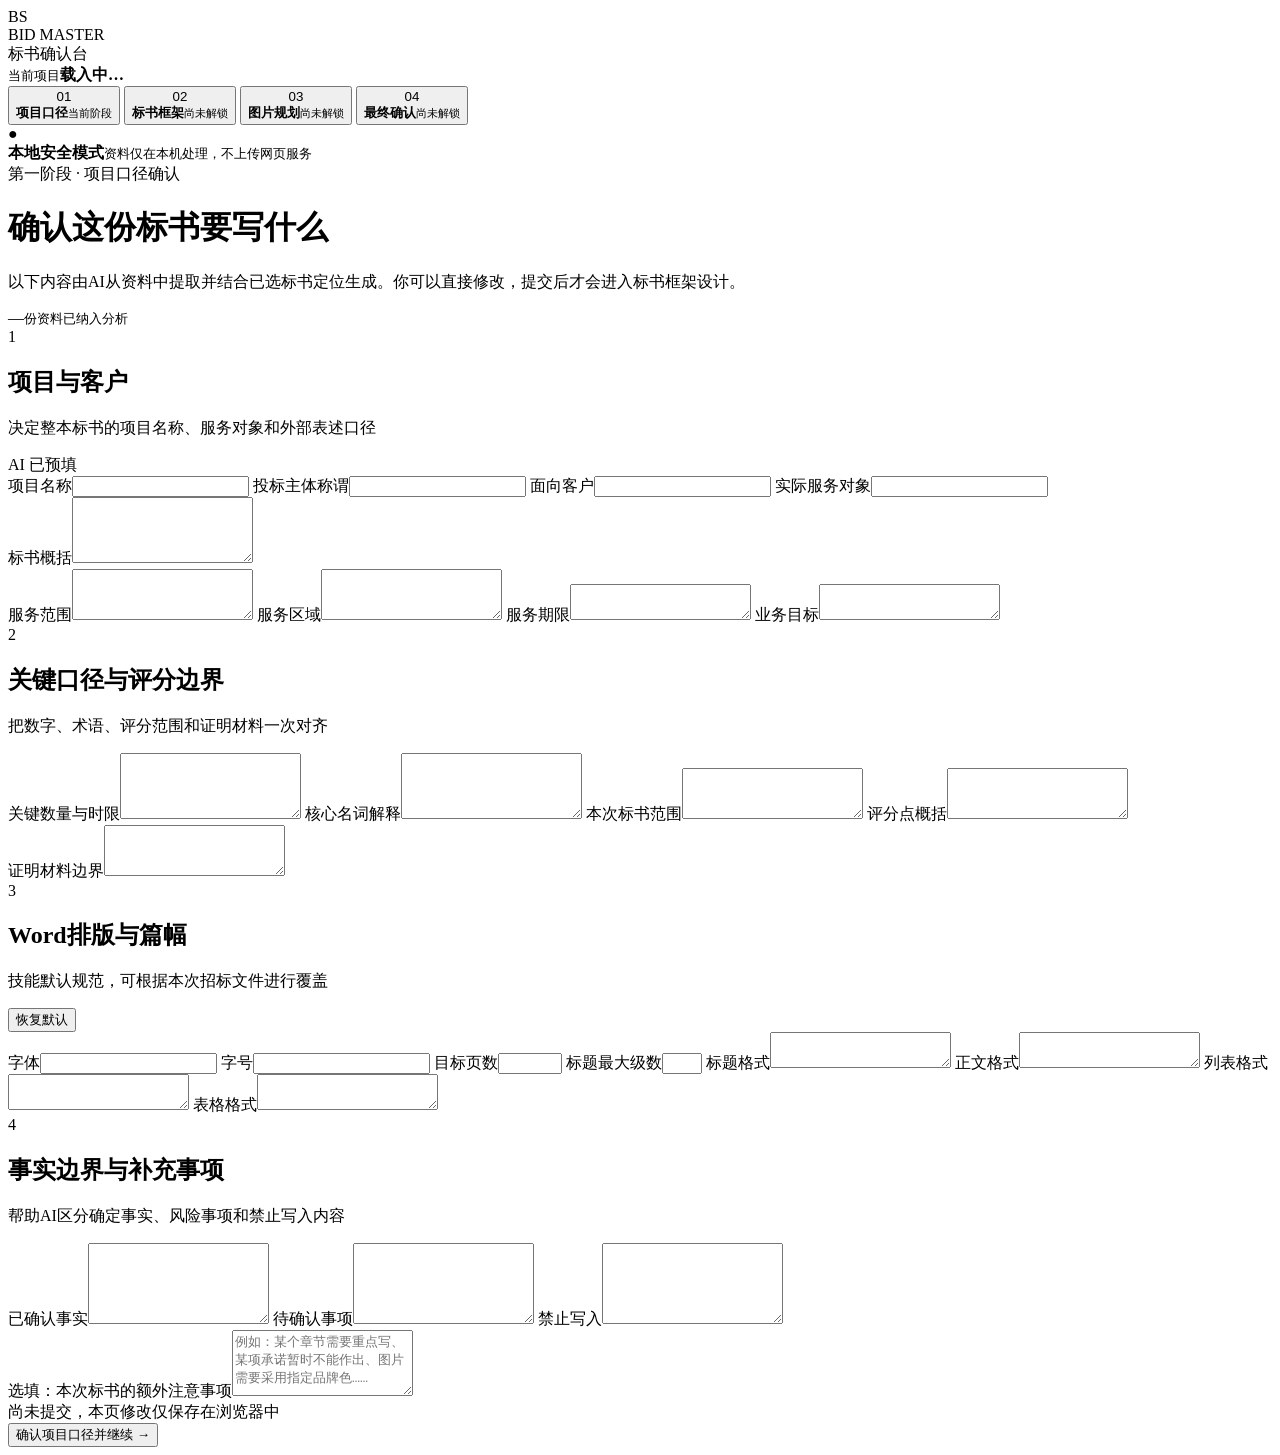
==== scripts/bid_confirm_ui/static/index.html @ f3ff9039 "Initial biaoshu-master skill package" ====
<!doctype html>
<html lang="zh-CN">
<head>
  <meta charset="utf-8">
  <meta name="viewport" content="width=device-width, initial-scale=1">
  <title>标书确认台</title>
  <link rel="stylesheet" href="/style.css?v=8">
  <link rel="stylesheet" href="/workflow-shared.css?v=1">
</head>
<body data-page-stage="stage1">
  <div class="app-shell">
    <aside class="sidebar">
      <div class="brand">
        <div class="brand-mark">BS</div>
        <div><div class="brand-name">BID MASTER</div><div class="brand-sub" id="brand-subtitle">标书确认台</div></div>
      </div>
      <div class="project-chip"><span class="pulse"></span><div><small>当前项目</small><strong id="side-project">载入中…</strong></div></div>
      <nav class="steps">
        <button class="step active" data-stage="stage1"><span>01</span><div><strong>项目口径</strong><small id="stage1-step-status">当前阶段</small></div></button>
        <button class="step locked" id="go-stage2" data-stage="stage2"><span>02</span><div><strong>标书框架</strong><small>尚未解锁</small></div></button>
        <button class="step locked" data-stage="stage3"><span>03</span><div><strong>图片规划</strong><small>尚未解锁</small></div></button>
        <button class="step locked" data-stage="stage4"><span>04</span><div><strong>最终确认</strong><small>尚未解锁</small></div></button>
      </nav>
      <div class="privacy"><span>●</span><div><strong>本地安全模式</strong><small>资料仅在本机处理，不上传网页服务</small></div></div>
    </aside>

    <main class="workspace">
      <header class="topbar">
        <div><div class="eyebrow">第一阶段 · 项目口径确认</div><h1>确认这份标书要写什么</h1><p>以下内容由AI从资料中提取并结合已选标书定位生成。你可以直接修改，提交后才会进入标书框架设计。</p></div>
        <div class="source-badge"><span id="source-count">—</span><small>份资料已纳入分析</small></div>
      </header>

      <form id="stage1-form">
        <section class="card hero-card">
          <div class="section-head"><div class="number">1</div><div><h2>项目与客户</h2><p>决定整本标书的项目名称、服务对象和外部表述口径</p></div><span class="ai-tag">AI 已预填</span></div>
          <div class="grid two">
            <label>项目名称<input name="project.project_name" required></label>
            <label>投标主体称谓<input name="project.bidder_name"></label>
            <label>面向客户<input name="project.customer"></label>
            <label>实际服务对象<input name="project.service_object"></label>
          </div>
          <label>标书概括<textarea name="project.summary" rows="4"></textarea></label>
          <div class="grid two">
            <label>服务范围<textarea name="project.scope" rows="3"></textarea></label>
            <label>服务区域<textarea name="project.region" rows="3"></textarea></label>
            <label>服务期限<textarea name="project.service_period" rows="2"></textarea></label>
            <label>业务目标<textarea name="project.objectives" rows="2"></textarea></label>
          </div>
        </section>

        <section class="card">
          <div class="section-head"><div class="number">2</div><div><h2>关键口径与评分边界</h2><p>把数字、术语、评分范围和证明材料一次对齐</p></div></div>
          <div class="grid two">
            <label>关键数量与时限<textarea name="project.key_quantities" rows="4"></textarea></label>
            <label>核心名词解释<textarea name="project.terminology" rows="4"></textarea></label>
            <label>本次标书范围<textarea name="scoring.bid_scope" rows="3"></textarea></label>
            <label>评分点概括<textarea name="scoring.summary" rows="3"></textarea></label>
          </div>
          <label>证明材料边界<textarea name="scoring.evidence_boundary" rows="3"></textarea></label>
        </section>

        <section class="card">
          <div class="section-head"><div class="number">3</div><div><h2>Word排版与篇幅</h2><p>技能默认规范，可根据本次招标文件进行覆盖</p></div><button type="button" class="text-button" id="restore-format">恢复默认</button></div>
          <div class="format-grid">
            <label>字体<input name="formatting.font_family"></label>
            <label>字号<input name="formatting.font_size"></label>
            <label>目标页数<input name="formatting.target_pages" type="number" min="1" max="5000"></label>
            <label>标题最大级数<input name="formatting.max_heading_level" type="number" min="1" max="6"></label>
            <label class="wide">标题格式<textarea name="formatting.heading_style" rows="2"></textarea></label>
            <label class="wide">正文格式<textarea name="formatting.body_style" rows="2"></textarea></label>
            <label class="wide">列表格式<textarea name="formatting.list_style" rows="2"></textarea></label>
            <label class="wide">表格格式<textarea name="formatting.table_style" rows="2"></textarea></label>
          </div>
        </section>

        <section class="card">
          <div class="section-head"><div class="number">4</div><div><h2>事实边界与补充事项</h2><p>帮助AI区分确定事实、风险事项和禁止写入内容</p></div></div>
          <div class="boundary-grid">
            <label class="boundary confirmed"><span>已确认事实</span><textarea name="boundaries.confirmed_facts" rows="5"></textarea></label>
            <label class="boundary pending"><span>待确认事项</span><textarea name="boundaries.pending_items" rows="5"></textarea></label>
            <label class="boundary forbidden"><span>禁止写入</span><textarea name="boundaries.forbidden_content" rows="5"></textarea></label>
          </div>
          <label class="notes">选填：本次标书的额外注意事项<textarea name="additional_notes" rows="4" placeholder="例如：某个章节需要重点写、某项承诺暂时不能作出、图片需要采用指定品牌色……"></textarea></label>
        </section>
      </form>
    </main>

    <footer class="actionbar">
      <div class="save-state" id="save-state"><span></span>尚未提交，本页修改仅保存在浏览器中</div>
      <button id="confirm-button" class="primary">确认项目口径并继续 <span>→</span></button>
    </footer>
  </div>

  <div class="toast" id="toast"></div>
  <div class="intake-modal" id="intake-modal" hidden>
    <div class="intake-card" role="dialog" aria-modal="true" aria-labelledby="intake-title">
      <div class="intake-accent"></div>
      <div class="intake-brand"><span>BS</span><div><small>BID MASTER</small><strong>标书确认台</strong></div><i>本地安全模式</i></div>
      <section id="intake-editor">
        <div class="intake-heading">
          <div><p>开始前确认</p><h1 id="intake-title">项目背景与本地资料</h1></div>
          <span class="intake-local">文件仅保留本地路径</span>
        </div>
        <p class="intake-lead">AI已根据当前对话预填项目背景和资料路径。请一次确认；提交后将直接开始资料分析并生成第一阶段项目口径。</p>
        <form id="intake-form">
          <fieldset class="intake-position">
            <legend>标书定位 <span>必选</span></legend>
            <label><input type="radio" name="tender-position" value="main" checked><span><strong>主标</strong><small>完整、准确覆盖评分要求，沿用主标深度与篇幅规划</small></span></label>
            <label><input type="radio" name="tender-position" value="companion"><span><strong>陪标</strong><small>默认 100 页，可调整；保留 2 至 3 个次要评分点不展开</small></span></label>
          </fieldset>
          <label class="intake-background">项目背景<span>必填</span><textarea id="intake-background" rows="6" required placeholder="请说明标书面向的客户、项目目标、服务范围及其他重要背景。"></textarea></label>
          <div class="intake-materials">
            <section class="intake-material-group background-material">
              <div class="intake-material-head"><div><strong>背景资料 · 写作底层</strong><small>需求书、招标文件、评分表、澄清文件、客户正式资料</small></div><span id="intake-background-count">0 个路径</span></div>
              <p class="intake-material-rule">决定项目事实、需求范围、数字、时限、评分响应和承诺边界；标书必须沿此基础撰写。</p>
              <div class="intake-paths" id="intake-background-paths"></div>
              <div class="intake-tools">
                <button type="button" class="intake-choice" id="intake-choose-background-files">＋ 选择文件</button>
                <button type="button" class="intake-choice" id="intake-choose-background-folder">＋ 选择文件夹</button>
                <div class="intake-manual"><input id="intake-background-manual-path" placeholder="粘贴以 / 开头的本地绝对路径"><button type="button" id="intake-add-background-path">添加</button></div>
              </div>
            </section>
            <section class="intake-material-group reference-material">
              <div class="intake-material-head"><div><strong>参考资料 · 可选借鉴</strong><small>历史项目、成熟策略、公司经验或类似项目标书</small></div><span id="intake-reference-count">0 个路径</span></div>
              <p class="intake-material-rule">只提供可选的方法与表达参考；采用前必须核对适用性，不能直接带入客户、人员、业绩、数字或承诺。</p>
              <div class="intake-paths" id="intake-reference-paths"></div>
              <div class="intake-tools">
                <button type="button" class="intake-choice" id="intake-choose-reference-files">＋ 选择文件</button>
                <button type="button" class="intake-choice" id="intake-choose-reference-folder">＋ 选择文件夹</button>
                <div class="intake-manual"><input id="intake-reference-manual-path" placeholder="粘贴以 / 开头的本地绝对路径"><button type="button" id="intake-add-reference-path">添加</button></div>
              </div>
            </section>
          </div>
          <div class="intake-bottom">
            <div class="intake-footnote"><span>●</span>网页不会复制或上传文件；两类资料会分开保存并交给AI按规则读取。</div>
            <button type="submit" class="intake-submit" id="intake-submit">确认并开始分析 <span>→</span></button>
          </div>
        </form>
      </section>
      <section class="intake-analysis" id="intake-analysis" hidden>
        <div class="analysis-orbit"><span></span><i></i></div>
        <p class="analysis-kicker">资料已确认</p>
        <h1>AI正在生成项目口径</h1>
        <p>背景、背景资料与参考资料已安全回传。无需再次提交，第一阶段内容准备完成后会自动进入确认页面。</p>
        <div class="analysis-steps">
          <div class="done"><b>✓</b><span><strong>项目背景已接收</strong><small>已锁定本次分析范围</small></span></div>
          <div class="done"><b>✓</b><span><strong id="analysis-material-title">本地资料路径已确认</strong><small id="analysis-material-detail">正在建立资料索引</small></span></div>
          <div class="active"><b><i></i></b><span><strong>提取事实、评分点与排版要求</strong><small>完成后将自动进入第一阶段</small></span></div>
        </div>
        <div class="analysis-progress"><span></span></div>
      </section>
    </div>
  </div>
  <div class="success-modal" id="success-modal" hidden>
    <div class="success-card"><div class="check">✓</div><h2>项目口径已确认</h2><p>确认结果已安全保存，当前对话中的AI正在读取回执并生成标书框架。完成后本页将自动进入下一阶段。</p><div class="next-status" id="next-stage-status"><span class="spinner"></span>正在等待AI接续处理</div><button id="close-success">留在当前页面检查</button></div>
  </div>
  <div class="success-modal" id="reopen-modal" hidden>
    <div class="success-card warning-card"><div class="warning-icon">!</div><h2>从项目口径阶段重新开始？</h2><p>确认后，本页将恢复为可编辑状态，现有标书框架及其后续结果会失效并保存到历史记录。你需要重新提交项目口径，等待AI重新生成框架，不能直接回到原来的下一阶段。</p><div class="modal-actions"><button id="cancel-reopen">取消</button><button class="danger-confirm" id="confirm-reopen">确认并开始修改</button></div></div>
  </div>
  <script src="/workflow-nav.js?v=1"></script>
  <script src="/notifications.js?v=1"></script>
  <script src="/app.js?v=12"></script>
</body>
</html>
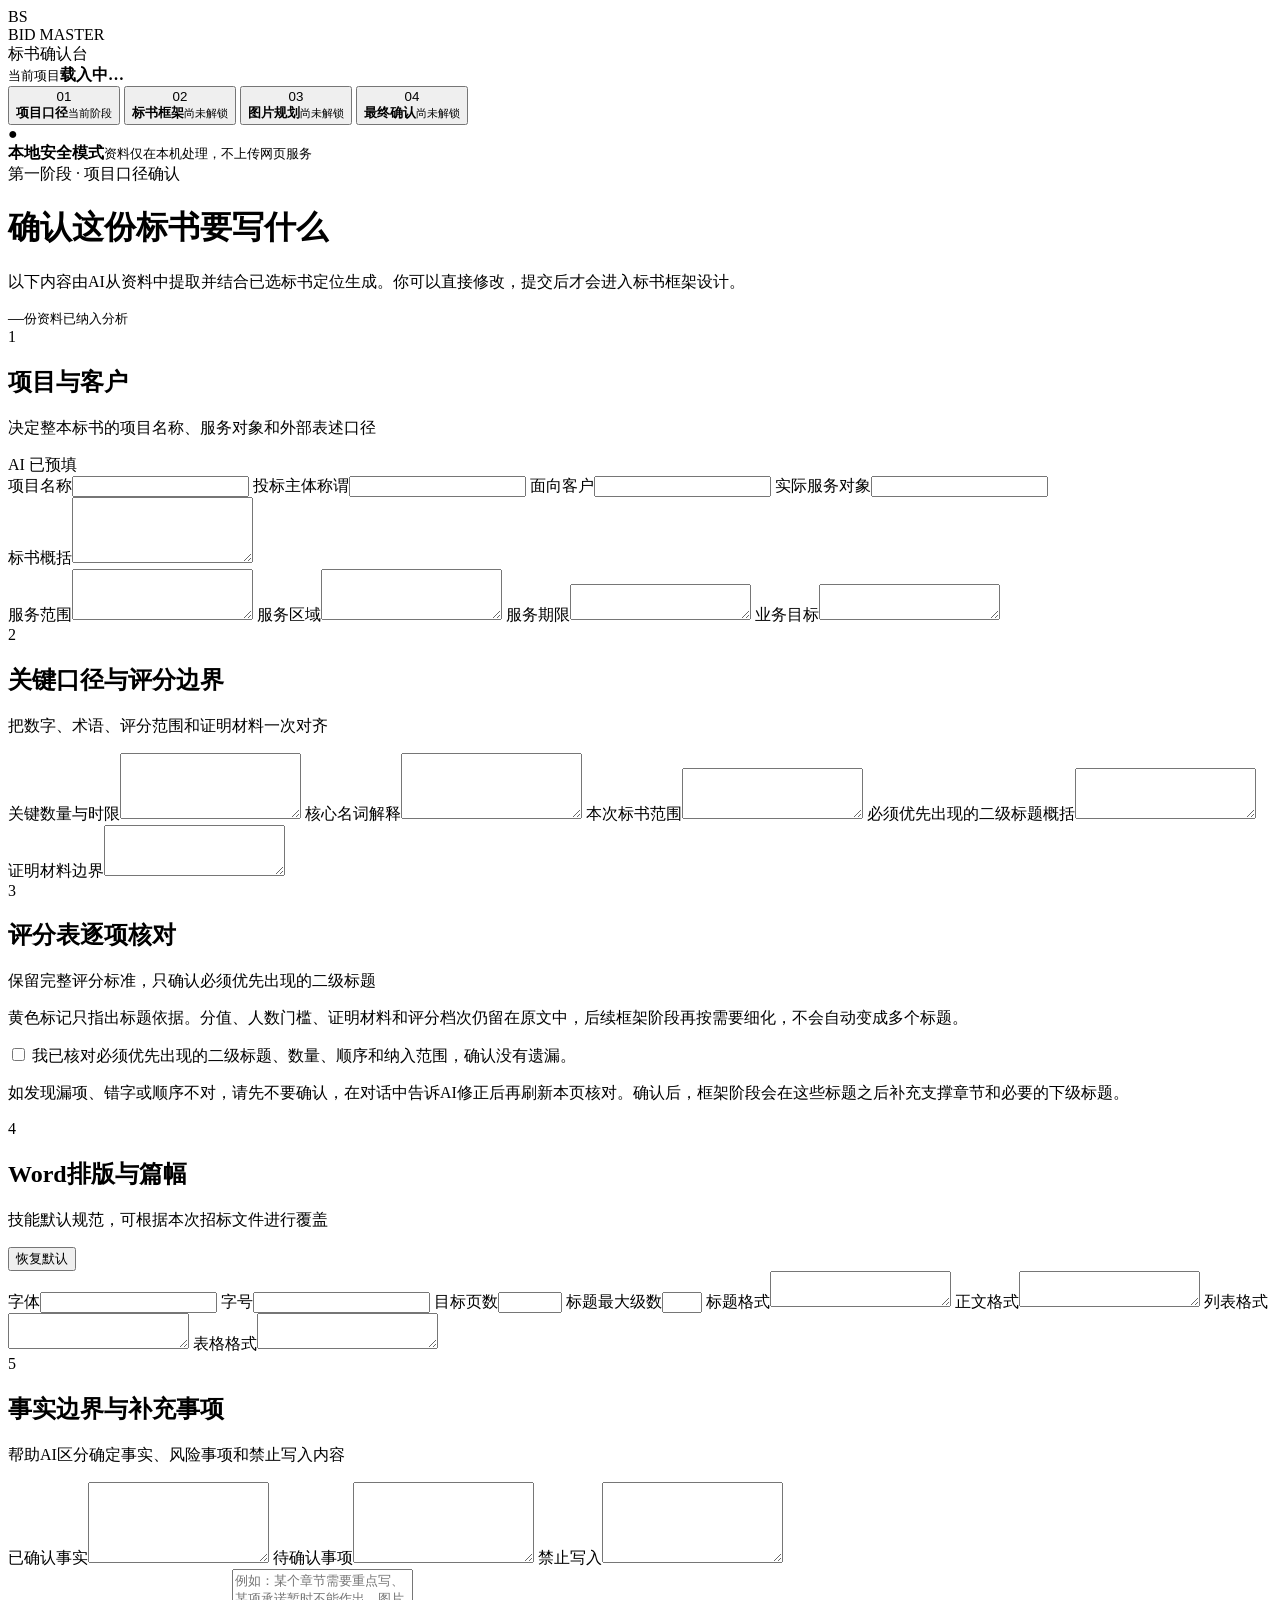
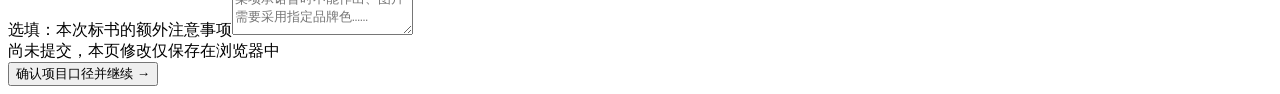
==== commit 0c6ab9aa: "feat: improve score-first bid workflow" ====
--- a/scripts/bid_confirm_ui/static/index.html
+++ b/scripts/bid_confirm_ui/static/index.html
@@ -4,8 +4,9 @@
   <meta charset="utf-8">
   <meta name="viewport" content="width=device-width, initial-scale=1">
   <title>标书确认台</title>
-  <link rel="stylesheet" href="/style.css?v=8">
-  <link rel="stylesheet" href="/workflow-shared.css?v=1">
+  <link rel="stylesheet" href="/style.css?v=9">
+  <link rel="stylesheet" href="/scoring-review.css?v=2">
+  <link rel="stylesheet" href="/workflow-shared.css?v=2">
 </head>
 <body data-page-stage="stage1">
   <div class="app-shell">
@@ -54,13 +55,32 @@
             <label>关键数量与时限<textarea name="project.key_quantities" rows="4"></textarea></label>
             <label>核心名词解释<textarea name="project.terminology" rows="4"></textarea></label>
             <label>本次标书范围<textarea name="scoring.bid_scope" rows="3"></textarea></label>
-            <label>评分点概括<textarea name="scoring.summary" rows="3"></textarea></label>
+            <label>必须优先出现的二级标题概括<textarea name="scoring.summary" rows="3"></textarea></label>
           </div>
           <label>证明材料边界<textarea name="scoring.evidence_boundary" rows="3"></textarea></label>
         </section>
 
+        <section class="card scoring-review-card" id="scoring-review-card">
+          <div class="section-head">
+            <div class="number">3</div>
+            <div><h2>评分表逐项核对</h2><p>保留完整评分标准，只确认必须优先出现的二级标题</p></div>
+          </div>
+          <div class="scoring-review-intro">
+            <p>黄色标记只指出标题依据。分值、人数门槛、证明材料和评分档次仍留在原文中，后续框架阶段再按需要细化，不会自动变成多个标题。</p>
+            <div class="scoring-review-counts" id="scoring-review-counts"></div>
+          </div>
+          <div id="scoring-omitted-note" class="scoring-omitted-note" hidden></div>
+          <div id="scoring-extraction-status" class="scoring-extraction-status" role="status"></div>
+          <div class="scoring-table-wrap" id="scoring-extraction-content"></div>
+          <label class="scoring-review-confirm" id="scoring-review-confirm">
+            <input type="checkbox" id="scoring-reviewed">
+            <span>我已核对必须优先出现的二级标题、数量、顺序和纳入范围，确认没有遗漏。</span>
+          </label>
+          <p class="scoring-review-help">如发现漏项、错字或顺序不对，请先不要确认，在对话中告诉AI修正后再刷新本页核对。确认后，框架阶段会在这些标题之后补充支撑章节和必要的下级标题。</p>
+        </section>
+
         <section class="card">
-          <div class="section-head"><div class="number">3</div><div><h2>Word排版与篇幅</h2><p>技能默认规范，可根据本次招标文件进行覆盖</p></div><button type="button" class="text-button" id="restore-format">恢复默认</button></div>
+          <div class="section-head"><div class="number">4</div><div><h2>Word排版与篇幅</h2><p>技能默认规范，可根据本次招标文件进行覆盖</p></div><button type="button" class="text-button" id="restore-format">恢复默认</button></div>
           <div class="format-grid">
             <label>字体<input name="formatting.font_family"></label>
             <label>字号<input name="formatting.font_size"></label>
@@ -74,7 +94,7 @@
         </section>
 
         <section class="card">
-          <div class="section-head"><div class="number">4</div><div><h2>事实边界与补充事项</h2><p>帮助AI区分确定事实、风险事项和禁止写入内容</p></div></div>
+          <div class="section-head"><div class="number">5</div><div><h2>事实边界与补充事项</h2><p>帮助AI区分确定事实、风险事项和禁止写入内容</p></div></div>
           <div class="boundary-grid">
             <label class="boundary confirmed"><span>已确认事实</span><textarea name="boundaries.confirmed_facts" rows="5"></textarea></label>
             <label class="boundary pending"><span>待确认事项</span><textarea name="boundaries.pending_items" rows="5"></textarea></label>
@@ -106,7 +126,7 @@
           <fieldset class="intake-position">
             <legend>标书定位 <span>必选</span></legend>
             <label><input type="radio" name="tender-position" value="main" checked><span><strong>主标</strong><small>完整、准确覆盖评分要求，沿用主标深度与篇幅规划</small></span></label>
-            <label><input type="radio" name="tender-position" value="companion"><span><strong>陪标</strong><small>默认 100 页，可调整；保留 2 至 3 个次要评分点不展开</small></span></label>
+            <label><input type="radio" name="tender-position" value="companion"><span><strong>陪标</strong><small>默认 100 页，可调整；纳入范围的评分点仍按顺序编入框架</small></span></label>
           </fieldset>
           <label class="intake-background">项目背景<span>必填</span><textarea id="intake-background" rows="6" required placeholder="请说明标书面向的客户、项目目标、服务范围及其他重要背景。"></textarea></label>
           <div class="intake-materials">
@@ -145,20 +165,21 @@
         <div class="analysis-steps">
           <div class="done"><b>✓</b><span><strong>项目背景已接收</strong><small>已锁定本次分析范围</small></span></div>
           <div class="done"><b>✓</b><span><strong id="analysis-material-title">本地资料路径已确认</strong><small id="analysis-material-detail">正在建立资料索引</small></span></div>
-          <div class="active"><b><i></i></b><span><strong>提取事实、评分点与排版要求</strong><small>完成后将自动进入第一阶段</small></span></div>
+          <div class="active"><b><i></i></b><span><strong>提取事实、必需标题与排版要求</strong><small>完成后将自动进入第一阶段</small></span></div>
         </div>
         <div class="analysis-progress"><span></span></div>
       </section>
     </div>
   </div>
   <div class="success-modal" id="success-modal" hidden>
-    <div class="success-card"><div class="check">✓</div><h2>项目口径已确认</h2><p>确认结果已安全保存，当前对话中的AI正在读取回执并生成标书框架。完成后本页将自动进入下一阶段。</p><div class="next-status" id="next-stage-status"><span class="spinner"></span>正在等待AI接续处理</div><button id="close-success">留在当前页面检查</button></div>
+    <div class="success-card"><div class="check">✓</div><h2>项目口径已确认</h2><p>确认结果已安全保存，当前对话中的AI正在读取回执并生成标书框架。完成后本页将自动进入下一阶段。</p><div class="next-status" id="next-stage-status"><span class="spinner"></span>AI处理中，若对话已结束请回复“接续”让对话继续</div><button id="close-success">留在当前页面检查</button></div>
   </div>
   <div class="success-modal" id="reopen-modal" hidden>
     <div class="success-card warning-card"><div class="warning-icon">!</div><h2>从项目口径阶段重新开始？</h2><p>确认后，本页将恢复为可编辑状态，现有标书框架及其后续结果会失效并保存到历史记录。你需要重新提交项目口径，等待AI重新生成框架，不能直接回到原来的下一阶段。</p><div class="modal-actions"><button id="cancel-reopen">取消</button><button class="danger-confirm" id="confirm-reopen">确认并开始修改</button></div></div>
   </div>
-  <script src="/workflow-nav.js?v=1"></script>
+  <script src="/workflow-shared.js?v=2"></script>
+  <script src="/workflow-nav.js?v=3"></script>
   <script src="/notifications.js?v=1"></script>
-  <script src="/app.js?v=12"></script>
+  <script src="/app.js?v=16"></script>
 </body>
 </html>
